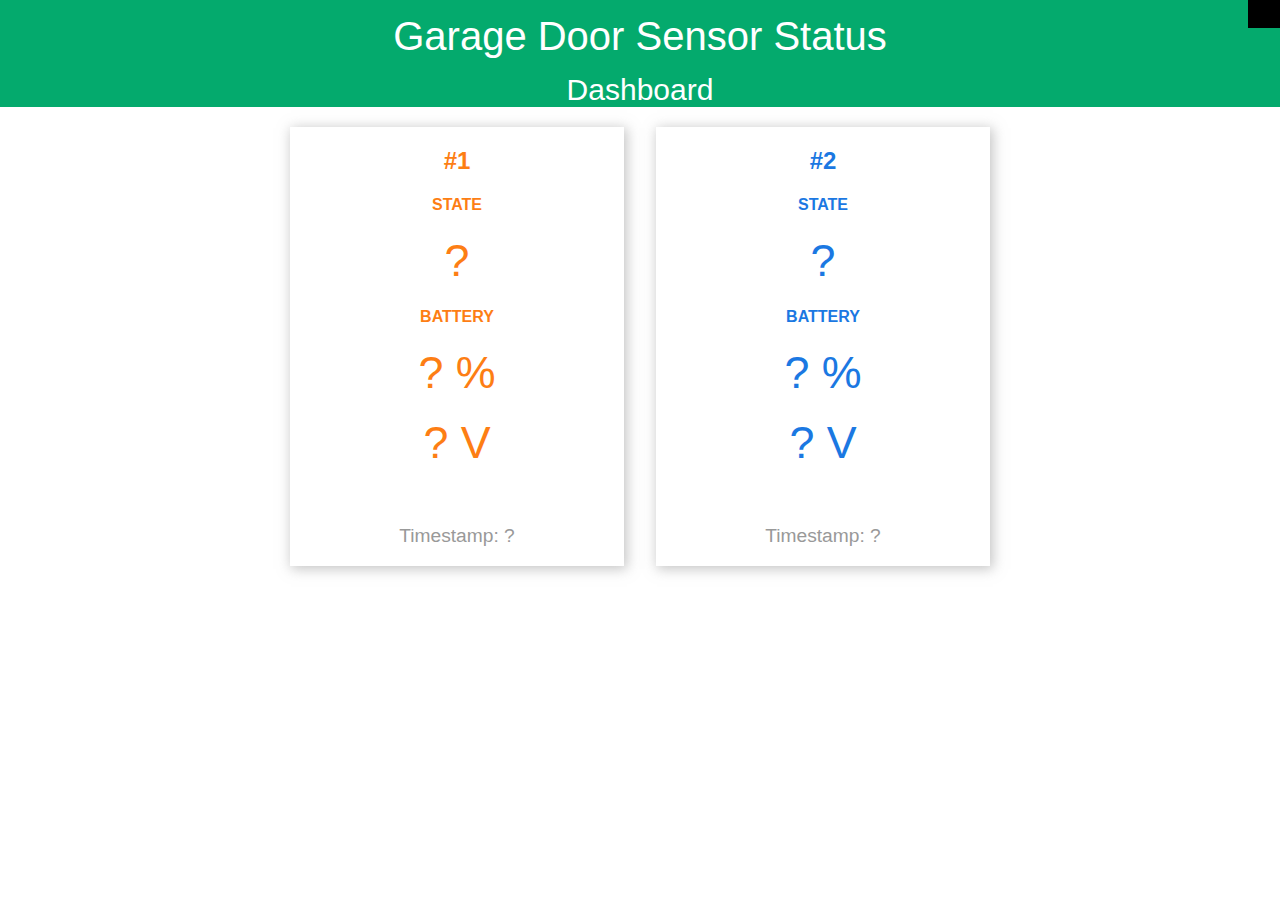
==== IndoorStation/Software/data/index.html @ 6fd22937 "First attempts for displaying sensor history data on web page" ====
<!DOCTYPE HTML>
<html>
	<head>
		<title>Garage Door Sensor Status</title>
		<meta name="viewport" content="width=device-width, initial-scale=1">
		<link rel="stylesheet" href="https://use.fontawesome.com/releases/v5.7.2/css/all.css" integrity="sha384-fnmOCqbTlWIlj8LyTjo7mOUStjsKC4pOpQbqyi7RrhN7udi9RwhKkMHpvLbHG9Sr" crossorigin="anonymous">
		<link rel="icon" href="data:,">
		<link rel="stylesheet" type="text/css" href="style.css">
	</head>
	<body>
		<div class="topnav">	
			<!-- https://www.w3schools.com/howto/howto_js_mobile_navbar.asp -->
			<a href="/index.html" id="Heading">Garage Door Sensor Status</a>
			<div id="SubHeading">Dashboard</div>
			<!-- Navigation links (hidden by default) -->
			<div id="menuElements">
				<a href="/sensor_info.html">Sensor Info</a>
				<a href="/sensor_history.html">Sensor History</a>
			</div>
			<!-- "Hamburger menu" / "Bar icon" to toggle the navigation links -->
			<a href="javascript:void(0);" class="icon" onclick="menuClicked()">
				<i class="fa fa-bars"></i>
			</a>	
		</div>
		<div class="content">
			<div class="cards">
				<div class="card sensorinfo1">
					<h2>#1</h2>
					<h4><i class="fas fa-door-open"></i> STATE</h4>
					<p><span class="reading" id="state0">?</span></p>
					<h4><i class="fas fa-battery-half"></i> BATTERY</h4>
					<p><span class="reading"><span id="percentage0">?</span> %</span></p>
					<p><span class="reading"><span id="voltage0">?</span> V</span></p>
					<br>
					<p class="timestamp">Timestamp: <span id="time0">?</span></p>
				</div>
				
				<div class="card sensorinfo2">
					<h2>#2</h2>
					<h4><i class="fas fa-door-open"></i> STATE</h4>
					<p><span class="reading" id="state1">?</span></p>
					<h4><i class="fas fa-battery-half"></i> BATTERY</h4>
					<p><span class="reading"><span id="percentage1">?</span> %</span></p>
					<p><span class="reading"><span id="voltage1">?</span> V</span></p>
					<br>
					<p class="timestamp">Timestamp: <span id="time1">?</span></p>
				</div>
			</div>
		</div>
	</body>
	<script src="index.js"></script>
	<script src="common.js"></script>
</html>
---- IndoorStation/Software/data/style.css ----
html 
{
	font-family: Arial; 
	display: inline-block; 
	text-align: center;
}
p 
{  
	font-size: 1.2rem;
}
body 
{  
	margin: 0;
}

/* ----------------------------------------------------------------------------------------- */
/* Style the navigation menu */

.topnav 
{ 
	overflow: hidden; 
	background-color: #333333;
	color: white; 
	font-size: 1.7rem;
	position: relative;
}

/* Hide the links inside the navigation menu (except for logo/home) */
.topnav #menuElements 
{
	display: none;
}

/* Style navigation menu links */
.topnav a 
{
	color: white;
	padding: 14px 16px;
	text-decoration: none;
	font-size: 20px;
	display: block;
}

/* Style the hamburger menu */
.topnav a.icon 
{
	background: #000000;
	display: block;
	position: absolute;
	right: 0;
	top: 0;
}

/* Add a grey background color on mouse-over */
.topnav a:hover 
{
	background-color: #DDDDDD;
	color: #000000;
}

.topnav #Heading
{
	font-size: 40px;
	background-color: #04AA6D;
	color: white;
}

.topnav #SubHeading
{
	font-size: 30px;
	background-color: #04AA6D;
	color: white;
}

/* ----------------------------------------------------------------------------------------- */

.content 
{ 
	padding: 20px; 
}
.timestamp 
{ 
	color: #999999; 
}
.card 
{ 
	background-color: white; 
	box-shadow: 2px 2px 12px 1px #8C8C8C80; /*rgba*/ 
}
.cards 
{ 
	max-width: 700px; 
	margin: 0 auto; 
	display: grid; 
	grid-gap: 2rem; 
	grid-template-columns: repeat(auto-fit, minmax(300px, 1fr)); 
}
.reading 
{ 
	font-size: 2.8rem; 
}
.card.sensorinfo1
{ 
	color: #FD7E14; 
}
.card.sensorinfo2
{ 
	color: #1B78E2; 
}
	
/* -----------------------------------------------------------------------------------------
Button */

.button 
{ 
	background-color: #000000; 
	border: none; 
	color: white; 
	padding: 10px 20px; 
	text-decoration: none; 
	font-size: 20px; 
	margin: 10px; 
	cursor: pointer;
}

/* Add a grey background color on mouse-over */
.button:hover 
{
	background-color: #DDDDDD;
	color: #000000;
}

/* -----------------------------------------------------------------------------------------
Indeterminate Progress Ring
https://semicolonspace.com/circle-progressbar-css/ */

.progress-ring-indeterminate-outer-circle 
{
    width: 4rem;
    height: 4rem;
    background-color: #FFFFFF;
    margin: 0 auto;  /* center */
    border-radius: 50%;
}

.progress-ring-indeterminate-inner-circle 
{
    border-radius: inherit;
    background-image: conic-gradient(#FFFFFFFF, #04AA6D4B, #04AA6DFF); /*rgba*/
    position: absolute;
    z-index: -1;
	width: 6rem;
	height: 6rem;
    animation: progress-ring-indeterminate-circle-anim 2.0s linear infinite;
}

@keyframes progress-ring-indeterminate-circle-anim 
{
    0% 
	{
		transform: translate(-1rem, -1rem) rotate(0deg);
    }
    100% 
	{
		transform: translate(-1rem, -1rem) rotate(360deg);
    }
}

/* Slider */
/*
.switch 
{
	position: relative; 
	display: inline-block; 
	width: 60px; 
	height: 34px
} 
.switch input 
{
	display: none
}
.slider 
{
	position: absolute; 
	top: 0; 
	left: 0; 
	right: 0; 
	bottom: 0; 
	background-color: #ccc; 
	border-radius: 17px
}
.slider:before 
{
	position: absolute; 
	content: ""; 
	height: 26px; 
	width: 26px; 
	left: 4px; 
	bottom: 4px; 
	background-color: #fff; 
	-webkit-transition: .4s; 
	transition: .4s; 
	border-radius: 34px
}
input:checked+.slider 
{
	background-color: #2196F3
	}
input:checked+.slider:before 
{
	-webkit-transform: translateX(26px); 
	-ms-transform: translateX(26px); 
	transform: translateX(26px)
}
*/
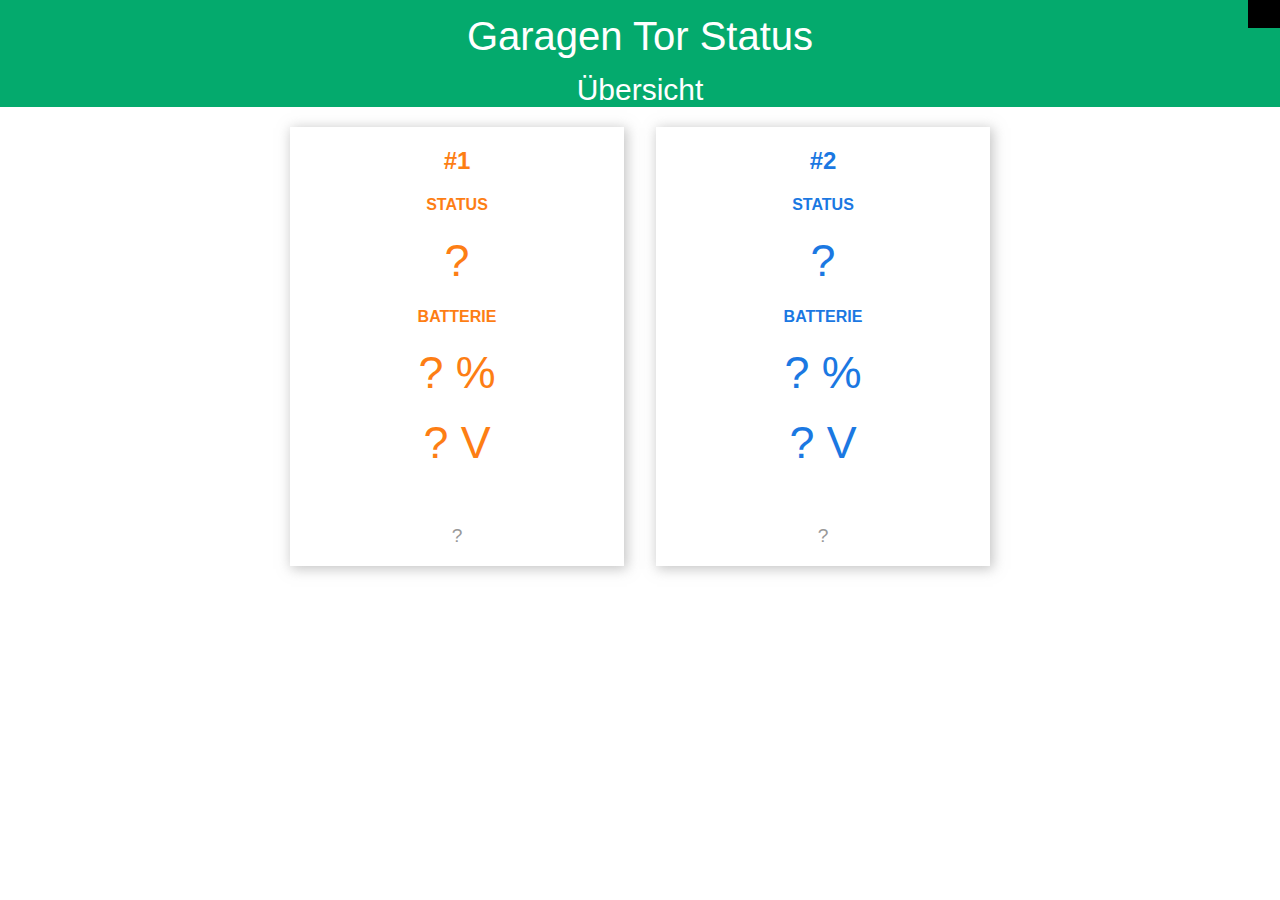
==== commit 07b96623: "Localized web pages to German" ====
--- a/IndoorStation/Software/data/index.html
+++ b/IndoorStation/Software/data/index.html
@@ -1,7 +1,8 @@
 <!DOCTYPE HTML>
 <html>
 	<head>
-		<title>Garage Door Sensor Status</title>
+		<title>Garagen Tor Status</title>
+		<meta content="text/html; charset=UTF-8" http-equiv="content-type">
 		<meta name="viewport" content="width=device-width, initial-scale=1">
 		<link rel="stylesheet" href="https://use.fontawesome.com/releases/v5.7.2/css/all.css" integrity="sha384-fnmOCqbTlWIlj8LyTjo7mOUStjsKC4pOpQbqyi7RrhN7udi9RwhKkMHpvLbHG9Sr" crossorigin="anonymous">
 		<link rel="icon" href="data:,">
@@ -10,12 +11,12 @@
 	<body>
 		<div class="topnav">	
 			<!-- https://www.w3schools.com/howto/howto_js_mobile_navbar.asp -->
-			<a href="/index.html" id="Heading">Garage Door Sensor Status</a>
-			<div id="SubHeading">Dashboard</div>
+			<a href="/index.html" id="Heading">Garagen Tor Status</a>
+			<div id="SubHeading">Übersicht</div>
 			<!-- Navigation links (hidden by default) -->
 			<div id="menuElements">
 				<a href="/sensor_info.html">Sensor Info</a>
-				<a href="/sensor_history.html">Sensor History</a>
+				<a href="/sensor_history.html">Sensor Daten</a>
 			</div>
 			<!-- "Hamburger menu" / "Bar icon" to toggle the navigation links -->
 			<a href="javascript:void(0);" class="icon" onclick="menuClicked()">
@@ -26,24 +27,24 @@
 			<div class="cards">
 				<div class="card sensorinfo1">
 					<h2>#1</h2>
-					<h4><i class="fas fa-door-open"></i> STATE</h4>
+					<h4><i class="fas fa-door-open"></i> STATUS</h4>
 					<p><span class="reading" id="state0">?</span></p>
-					<h4><i class="fas fa-battery-half"></i> BATTERY</h4>
+					<h4><i class="fas fa-battery-half"></i> BATTERIE</h4>
 					<p><span class="reading"><span id="percentage0">?</span> %</span></p>
 					<p><span class="reading"><span id="voltage0">?</span> V</span></p>
 					<br>
-					<p class="timestamp">Timestamp: <span id="time0">?</span></p>
+					<p class="timestamp"><span id="time0">?</span></p>
 				</div>
 				
 				<div class="card sensorinfo2">
 					<h2>#2</h2>
-					<h4><i class="fas fa-door-open"></i> STATE</h4>
+					<h4><i class="fas fa-door-open"></i> STATUS</h4>
 					<p><span class="reading" id="state1">?</span></p>
-					<h4><i class="fas fa-battery-half"></i> BATTERY</h4>
+					<h4><i class="fas fa-battery-half"></i> BATTERIE</h4>
 					<p><span class="reading"><span id="percentage1">?</span> %</span></p>
 					<p><span class="reading"><span id="voltage1">?</span> V</span></p>
 					<br>
-					<p class="timestamp">Timestamp: <span id="time1">?</span></p>
+					<p class="timestamp"><span id="time1">?</span></p>
 				</div>
 			</div>
 		</div>
--- a/IndoorStation/Software/data/style.css
+++ b/IndoorStation/Software/data/style.css
@@ -105,111 +105,36 @@
 }
 .card.sensorinfo2
 { 
-	color: #1B78E2; 
+	color: #1B78E2;
 }
 	
 /* -----------------------------------------------------------------------------------------
-Button */
-
-.button 
-{ 
-	background-color: #000000; 
+Form */
+.input_sensor1
+{
+	font-size: 1.2rem;
+	color: #FD7E14; 
+}
+.input_sensor2
+{
+	font-size: 1.2rem;
+	color: #1B78E2; 
+}
+.submitinput_sensor
+{
+	background-color: #04AA6D;
 	border: none; 
 	color: white; 
-	padding: 10px 20px; 
+	padding: 5px 20px; 
 	text-decoration: none; 
 	font-size: 20px; 
 	margin: 10px; 
 	cursor: pointer;
 }
-
+	
 /* Add a grey background color on mouse-over */
-.button:hover 
+.submitinput_sensor:hover 
 {
 	background-color: #DDDDDD;
 	color: #000000;
-}
-
-/* -----------------------------------------------------------------------------------------
-Indeterminate Progress Ring
-https://semicolonspace.com/circle-progressbar-css/ */
-
-.progress-ring-indeterminate-outer-circle 
-{
-    width: 4rem;
-    height: 4rem;
-    background-color: #FFFFFF;
-    margin: 0 auto;  /* center */
-    border-radius: 50%;
-}
-
-.progress-ring-indeterminate-inner-circle 
-{
-    border-radius: inherit;
-    background-image: conic-gradient(#FFFFFFFF, #04AA6D4B, #04AA6DFF); /*rgba*/
-    position: absolute;
-    z-index: -1;
-	width: 6rem;
-	height: 6rem;
-    animation: progress-ring-indeterminate-circle-anim 2.0s linear infinite;
-}
-
-@keyframes progress-ring-indeterminate-circle-anim 
-{
-    0% 
-	{
-		transform: translate(-1rem, -1rem) rotate(0deg);
-    }
-    100% 
-	{
-		transform: translate(-1rem, -1rem) rotate(360deg);
-    }
-}
-
-/* Slider */
-/*
-.switch 
-{
-	position: relative; 
-	display: inline-block; 
-	width: 60px; 
-	height: 34px
-} 
-.switch input 
-{
-	display: none
-}
-.slider 
-{
-	position: absolute; 
-	top: 0; 
-	left: 0; 
-	right: 0; 
-	bottom: 0; 
-	background-color: #ccc; 
-	border-radius: 17px
-}
-.slider:before 
-{
-	position: absolute; 
-	content: ""; 
-	height: 26px; 
-	width: 26px; 
-	left: 4px; 
-	bottom: 4px; 
-	background-color: #fff; 
-	-webkit-transition: .4s; 
-	transition: .4s; 
-	border-radius: 34px
-}
-input:checked+.slider 
-{
-	background-color: #2196F3
-	}
-input:checked+.slider:before 
-{
-	-webkit-transform: translateX(26px); 
-	-ms-transform: translateX(26px); 
-	transform: translateX(26px)
-}
-*/+}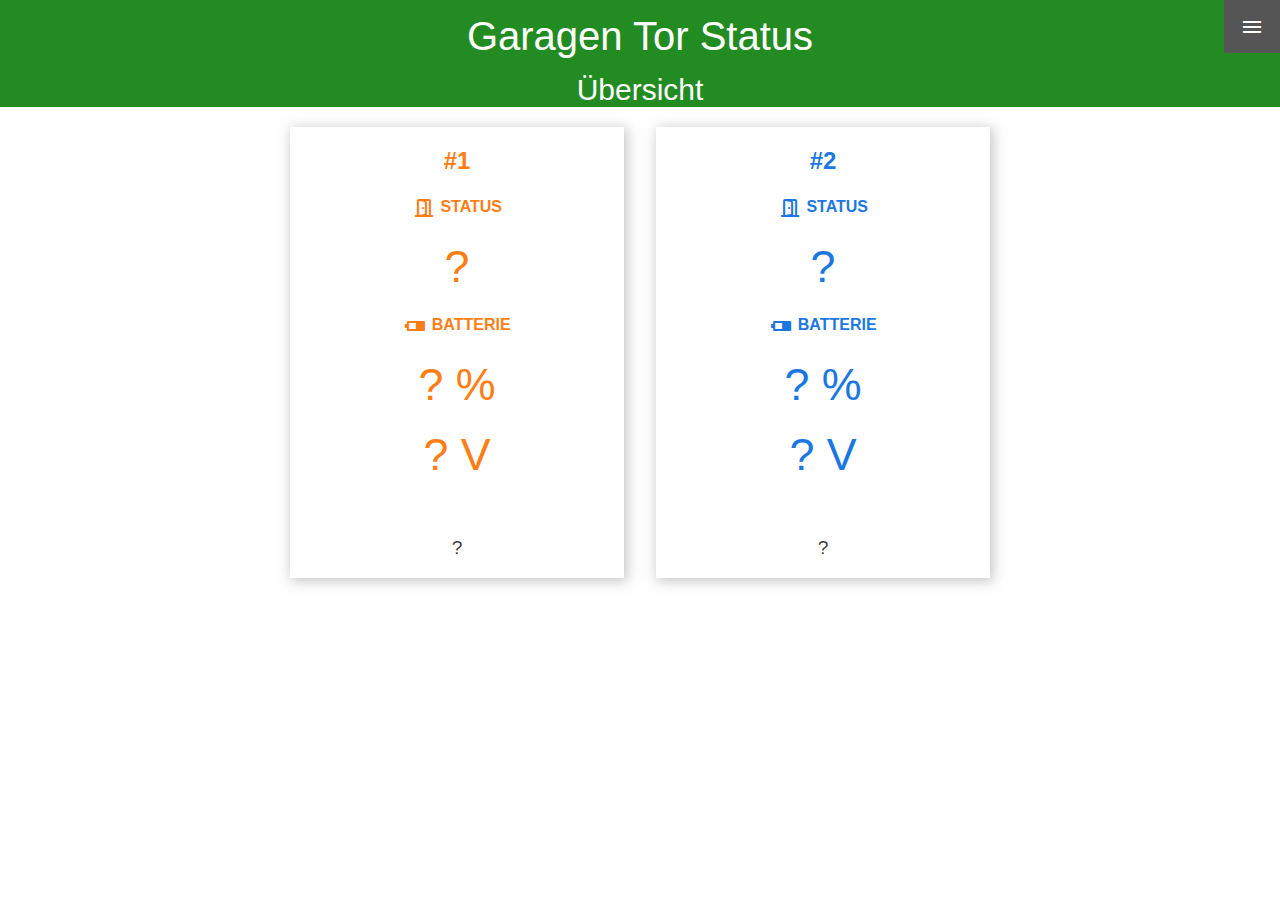
==== commit 84bbf7f2: "Added feature for sensor data download and upload" ====
--- a/IndoorStation/Software/data/index.html
+++ b/IndoorStation/Software/data/index.html
@@ -4,8 +4,8 @@
 		<title>Garagen Tor Status</title>
 		<meta content="text/html; charset=UTF-8" http-equiv="content-type">
 		<meta name="viewport" content="width=device-width, initial-scale=1">
-		<link rel="stylesheet" href="https://use.fontawesome.com/releases/v5.7.2/css/all.css" integrity="sha384-fnmOCqbTlWIlj8LyTjo7mOUStjsKC4pOpQbqyi7RrhN7udi9RwhKkMHpvLbHG9Sr" crossorigin="anonymous">
-		<link rel="icon" href="data:,">
+		<!-- https://fonts.google.com/icons -->
+		<link rel="stylesheet" href="https://fonts.googleapis.com/css2?family=Material+Symbols+Outlined:opsz,wght,FILL,GRAD@24,400,0,0" />		
 		<link rel="stylesheet" type="text/css" href="style.css">
 	</head>
 	<body>
@@ -15,21 +15,21 @@
 			<div id="SubHeading">Übersicht</div>
 			<!-- Navigation links (hidden by default) -->
 			<div id="menuElements">
-				<a href="/sensor_info.html">Sensor Info</a>
-				<a href="/sensor_history.html">Sensor Daten</a>
+				<a href="/sensor_management.html">Sensor Verwaltung</a>
+				<a href="/sensor_history.html">Sensor Diagramme</a>
 			</div>
 			<!-- "Hamburger menu" / "Bar icon" to toggle the navigation links -->
 			<a href="javascript:void(0);" class="icon" onclick="menuClicked()">
-				<i class="fa fa-bars"></i>
+				<i class="material-symbols-outlined" style="vertical-align: middle">menu</i>
 			</a>	
 		</div>
 		<div class="content">
 			<div class="cards">
 				<div class="card sensorinfo1">
 					<h2>#1</h2>
-					<h4><i class="fas fa-door-open"></i> STATUS</h4>
+					<h4><i class="material-symbols-outlined" style="vertical-align: middle">door_open</i> STATUS</h4>
 					<p><span class="reading" id="state0">?</span></p>
-					<h4><i class="fas fa-battery-half"></i> BATTERIE</h4>
+					<h4><i class="material-symbols-outlined" style="vertical-align: middle">battery_horiz_050</i> BATTERIE</h4>
 					<p><span class="reading"><span id="percentage0">?</span> %</span></p>
 					<p><span class="reading"><span id="voltage0">?</span> V</span></p>
 					<br>
@@ -38,9 +38,9 @@
 				
 				<div class="card sensorinfo2">
 					<h2>#2</h2>
-					<h4><i class="fas fa-door-open"></i> STATUS</h4>
+					<h4><i class="material-symbols-outlined" style="vertical-align: middle">door_open</i> STATUS</h4>
 					<p><span class="reading" id="state1">?</span></p>
-					<h4><i class="fas fa-battery-half"></i> BATTERIE</h4>
+					<h4><i class="material-symbols-outlined" style="vertical-align: middle">battery_horiz_050</i> BATTERIE</h4>
 					<p><span class="reading"><span id="percentage1">?</span> %</span></p>
 					<p><span class="reading"><span id="voltage1">?</span> V</span></p>
 					<br>
--- a/IndoorStation/Software/data/style.css
+++ b/IndoorStation/Software/data/style.css
@@ -11,6 +11,7 @@
 body 
 {  
 	margin: 0;
+	background-color: var(--background-color);
 }
 
 /* ----------------------------------------------------------------------------------------- */
@@ -19,8 +20,7 @@
 .topnav 
 { 
 	overflow: hidden; 
-	background-color: #333333;
-	color: white; 
+	background-color: var(--hamburger-menu-color);
 	font-size: 1.7rem;
 	position: relative;
 }
@@ -34,7 +34,7 @@
 /* Style navigation menu links */
 .topnav a 
 {
-	color: white;
+	color: var(--menu-text-color);
 	padding: 14px 16px;
 	text-decoration: none;
 	font-size: 20px;
@@ -44,48 +44,50 @@
 /* Style the hamburger menu */
 .topnav a.icon 
 {
-	background: #000000;
+	background: var(--hamburger-menu-color);
 	display: block;
 	position: absolute;
 	right: 0;
 	top: 0;
+	color: var(--menu-text-color);
 }
 
 /* Add a grey background color on mouse-over */
 .topnav a:hover 
 {
-	background-color: #DDDDDD;
-	color: #000000;
+	background-color: var(--mouse-over-background);
+	color: var(--mouse-over-text-color);
 }
 
 .topnav #Heading
 {
 	font-size: 40px;
-	background-color: #04AA6D;
-	color: white;
+	background-color: var(--accent1-color);
+	color: var(--accent-text-color);
 }
 
 .topnav #SubHeading
 {
 	font-size: 30px;
-	background-color: #04AA6D;
-	color: white;
+	background-color: var(--accent1-color);
+	color: var(--accent-text-color);
 }
 
 /* ----------------------------------------------------------------------------------------- */
 
 .content 
 { 
-	padding: 20px; 
+	padding: 20px;
+	color: var(--text-color);
 }
 .timestamp 
 { 
-	color: #999999; 
+	color: var(--text-color); 
 }
 .card 
 { 
-	background-color: white; 
-	box-shadow: 2px 2px 12px 1px #8C8C8C80; /*rgba*/ 
+	background-color: var(--background-color); 
+	box-shadow: 2px 2px 12px 1px var(--box-shadow-color); /*rgba*/ 
 }
 .cards 
 { 
@@ -101,11 +103,11 @@
 }
 .card.sensorinfo1
 { 
-	color: #FD7E14; 
+	color: var(--sensor1-color);
 }
 .card.sensorinfo2
 { 
-	color: #1B78E2;
+	color: var(--sensor2-color);
 }
 	
 /* -----------------------------------------------------------------------------------------
@@ -113,18 +115,18 @@
 .input_sensor1
 {
 	font-size: 1.2rem;
-	color: #FD7E14; 
+	color: var(--sensor1-color);
 }
 .input_sensor2
 {
 	font-size: 1.2rem;
-	color: #1B78E2; 
+	color: var(--sensor2-color); 
 }
-.submitinput_sensor
+.submit_button
 {
-	background-color: #04AA6D;
+	background-color: var(--accent1-color);
 	border: none; 
-	color: white; 
+	color: var(--accent-text-color); 
 	padding: 5px 20px; 
 	text-decoration: none; 
 	font-size: 20px; 
@@ -133,8 +135,56 @@
 }
 	
 /* Add a grey background color on mouse-over */
-.submitinput_sensor:hover 
+.submit_button:hover 
 {
-	background-color: #DDDDDD;
-	color: #000000;
+	background-color: var(--mouse-over-background);
+	color: var(--mouse-over-text-color);
+}
+
+.submit_button:disabled 
+{
+	background-color: var(--disabled-background);
+	color: var(--disabled-text-color);
+}
+
+/* ----------------------------------------------------------------------------------------- */
+
+:root 
+{
+	--background-color: #FFFFFF;
+	--text-color: #121416d8;
+	--box-shadow-color: #8C8C8C80; /*rgba*/ 
+	--accent1-color: #228b22;
+	--accent-text-color: #FFFFFF;
+	--sensor1-color: #FD7E14;
+	--sensor2-color: #1B78E2;
+	--hamburger-menu-color: #555555;
+	--menu-text-color: #FFFFFF;
+	--mouse-over-background: #DDDDDD;
+	--mouse-over-text-color: #000000;
+	--chart-grid-line-color: #CCCCCC; 
+	--disabled-background: #EEEEEE;
+	--disabled-text-color: #FFFFFF;
+}
+
+/* Styles for users who prefer dark mode at the OS level */
+@media (prefers-color-scheme: dark)
+{
+	:root
+	{
+		--background-color: #212a2e;
+		--text-color: #F7F8F8;
+		--box-shadow-color: #8C8C8C80; /*rgba*/
+		--accent1-color: #228b22;
+		--accent-text-color: #FFFFFF;
+		--sensor1-color: #FD7E14;
+		--sensor2-color: #1B78E2;
+		--hamburger-menu-color: #555555;
+		--menu-text-color: #FFFFFF;
+		--mouse-over-background: #DDDDDD;
+		--mouse-over-text-color: #000000;
+		--chart-grid-line-color: #666666;
+		--disabled-background: #222222;
+		--disabled-text-color: #FFFFFF;
+	}
 }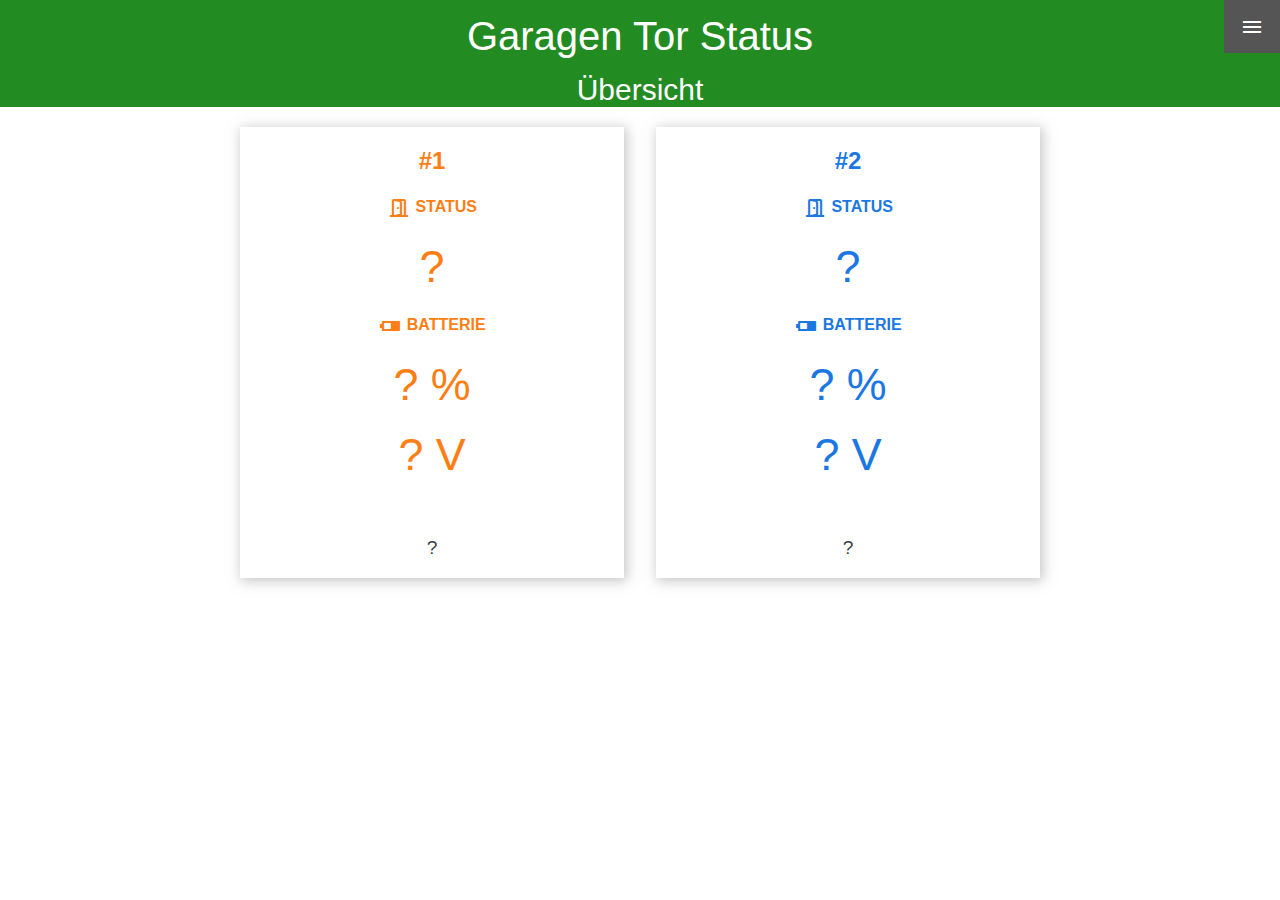
==== commit 52d9c17b: "Added version placeholders for sensor and indoor station, cleaned indoor station code (removed most " ====
--- a/IndoorStation/Software/data/index.html
+++ b/IndoorStation/Software/data/index.html
@@ -15,7 +15,7 @@
 			<div id="SubHeading">Übersicht</div>
 			<!-- Navigation links (hidden by default) -->
 			<div id="menuElements">
-				<a href="/sensor_management.html">Sensor Verwaltung</a>
+				<a href="/system_management.html">System Verwaltung</a>
 				<a href="/sensor_history.html">Sensor Diagramme</a>
 			</div>
 			<!-- "Hamburger menu" / "Bar icon" to toggle the navigation links -->
@@ -25,7 +25,7 @@
 		</div>
 		<div class="content">
 			<div class="cards">
-				<div class="card sensorinfo1">
+				<div class="card sensor1">
 					<h2>#1</h2>
 					<h4><i class="material-symbols-outlined" style="vertical-align: middle">door_open</i> STATUS</h4>
 					<p><span class="reading" id="state0">?</span></p>
@@ -36,7 +36,7 @@
 					<p class="timestamp"><span id="time0">?</span></p>
 				</div>
 				
-				<div class="card sensorinfo2">
+				<div class="card sensor2">
 					<h2>#2</h2>
 					<h4><i class="material-symbols-outlined" style="vertical-align: middle">door_open</i> STATUS</h4>
 					<p><span class="reading" id="state1">?</span></p>
--- a/IndoorStation/Software/data/style.css
+++ b/IndoorStation/Software/data/style.css
@@ -91,7 +91,7 @@
 }
 .cards 
 { 
-	max-width: 700px; 
+	max-width: 800px; 
 	margin: 0 auto; 
 	display: grid; 
 	grid-gap: 2rem; 
@@ -101,13 +101,17 @@
 { 
 	font-size: 2.8rem; 
 }
-.card.sensorinfo1
+.card.sensor1
 { 
 	color: var(--sensor1-color);
 }
-.card.sensorinfo2
+.card.sensor2
 { 
 	color: var(--sensor2-color);
+}
+.card.general
+{ 
+	color: var(--text-color);
 }
 	
 /* -----------------------------------------------------------------------------------------
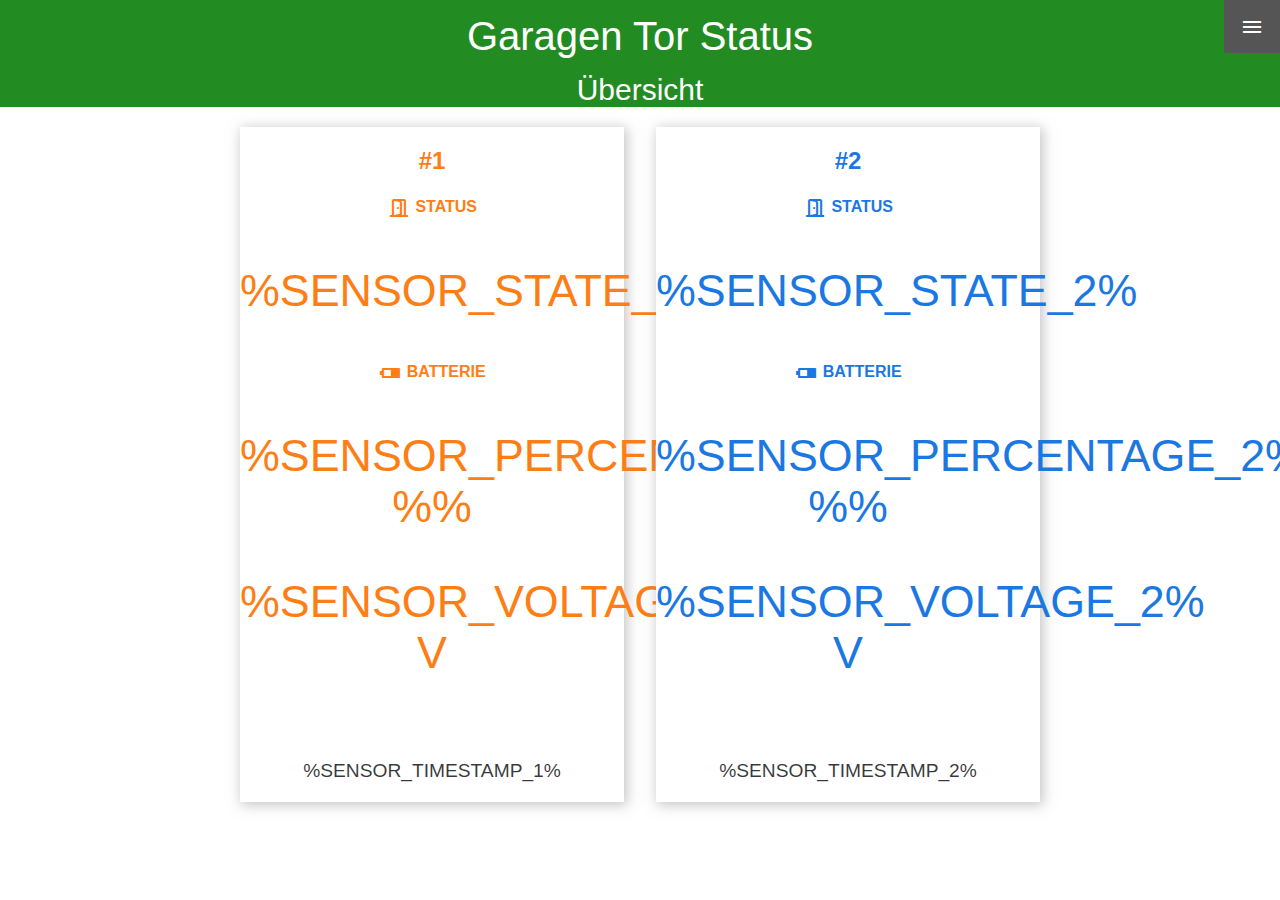
==== commit d7f57d14: "Removed server sent events and insert index.html values via processor" ====
--- a/IndoorStation/Software/data/index.html
+++ b/IndoorStation/Software/data/index.html
@@ -28,23 +28,23 @@
 				<div class="card sensor1">
 					<h2>#1</h2>
 					<h4><i class="material-symbols-outlined" style="vertical-align: middle">door_open</i> STATUS</h4>
-					<p><span class="reading" id="state0">?</span></p>
+					<p class="reading">%SENSOR_STATE_1%</p>
 					<h4><i class="material-symbols-outlined" style="vertical-align: middle">battery_horiz_050</i> BATTERIE</h4>
-					<p><span class="reading"><span id="percentage0">?</span> %</span></p>
-					<p><span class="reading"><span id="voltage0">?</span> V</span></p>
+					<p class="reading"><span>%SENSOR_PERCENTAGE_1%</span> %%</p>
+					<p class="reading"><span>%SENSOR_VOLTAGE_1%</span> V</p>
 					<br>
-					<p class="timestamp"><span id="time0">?</span></p>
+					<p class="timestamp">%SENSOR_TIMESTAMP_1%</p>
 				</div>
 				
 				<div class="card sensor2">
 					<h2>#2</h2>
 					<h4><i class="material-symbols-outlined" style="vertical-align: middle">door_open</i> STATUS</h4>
-					<p><span class="reading" id="state1">?</span></p>
+					<p class="reading">%SENSOR_STATE_2%</p>
 					<h4><i class="material-symbols-outlined" style="vertical-align: middle">battery_horiz_050</i> BATTERIE</h4>
-					<p><span class="reading"><span id="percentage1">?</span> %</span></p>
-					<p><span class="reading"><span id="voltage1">?</span> V</span></p>
+					<p class="reading"><span>%SENSOR_PERCENTAGE_2%</span> %%</p>
+					<p class="reading"><span>%SENSOR_VOLTAGE_2%</span> V</p>
 					<br>
-					<p class="timestamp"><span id="time1">?</span></p>
+					<p class="timestamp">%SENSOR_TIMESTAMP_2%</p>
 				</div>
 			</div>
 		</div>
--- a/IndoorStation/Software/data/style.css
+++ b/IndoorStation/Software/data/style.css
@@ -169,6 +169,8 @@
 	--chart-grid-line-color: #CCCCCC; 
 	--disabled-background: #EEEEEE;
 	--disabled-text-color: #FFFFFF;
+	--chart-loading-background: #999999;
+	--chart-loading-text-color: #000000;
 }
 
 /* Styles for users who prefer dark mode at the OS level */
@@ -190,5 +192,7 @@
 		--chart-grid-line-color: #666666;
 		--disabled-background: #222222;
 		--disabled-text-color: #FFFFFF;
+		--chart-loading-background: #FFFFFF;
+		--chart-loading-text-color: #212a2e;
 	}
 }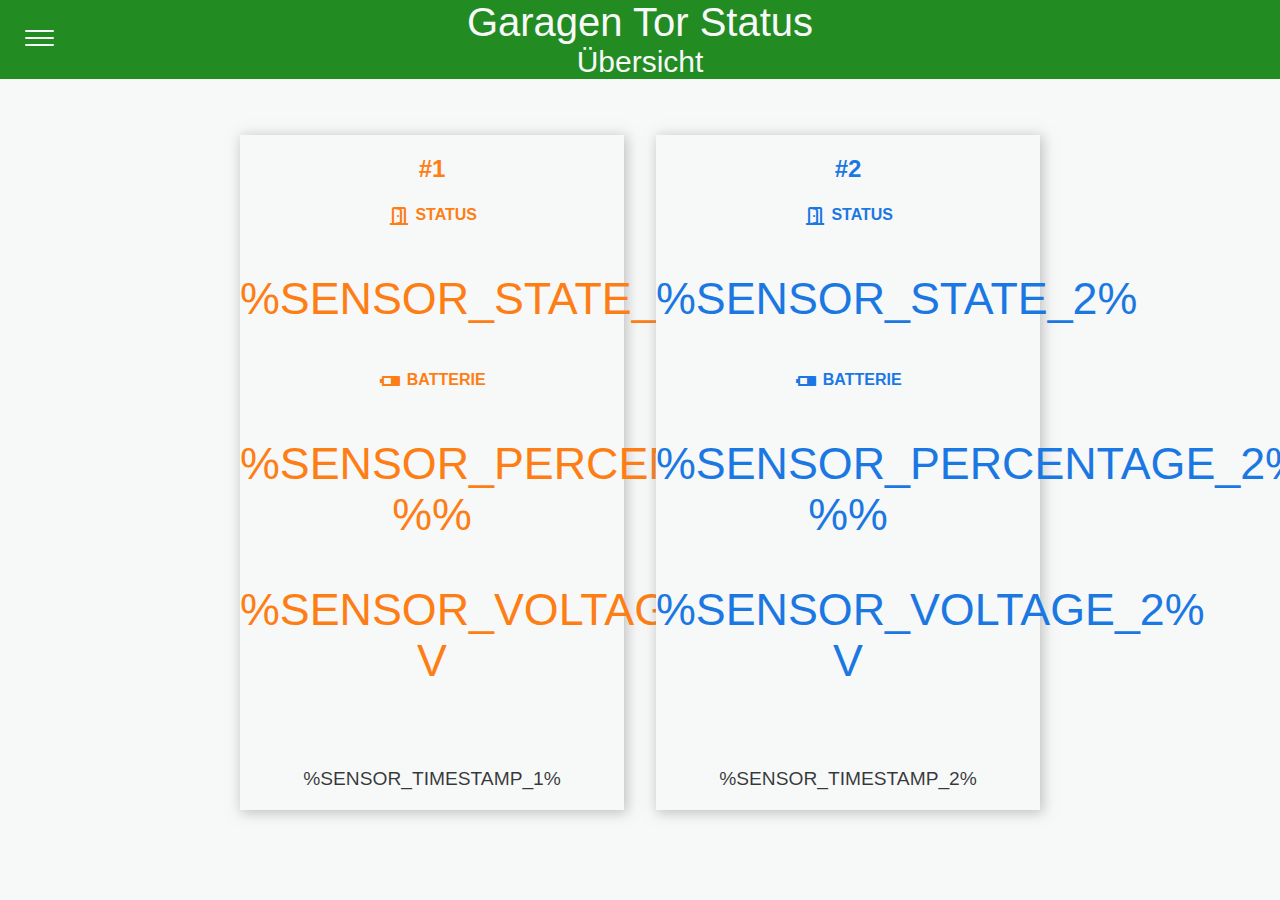
==== commit 99e7c9b8: "Improved html pages navigation menu" ====
--- a/IndoorStation/Software/data/index.html
+++ b/IndoorStation/Software/data/index.html
@@ -9,27 +9,31 @@
 		<link rel="stylesheet" type="text/css" href="style.css">
 	</head>
 	<body>
-		<div class="topnav">	
-			<!-- https://www.w3schools.com/howto/howto_js_mobile_navbar.asp -->
-			<a href="/index.html" id="Heading">Garagen Tor Status</a>
-			<div id="SubHeading">Übersicht</div>
-			<!-- Navigation links (hidden by default) -->
-			<div id="menuElements">
-				<a href="/system_management.html">System Verwaltung</a>
-				<a href="/sensor_history.html">Sensor Diagramme</a>
+		<!-- https://codepen.io/shieldsma91/pen/zLpbLX -->
+		<nav role="navigation">
+            <div id="Heading">
+				<div>Garagen Tor Status</div>
+				<div id="SubHeading">Übersicht</div>
 			</div>
-			<!-- "Hamburger menu" / "Bar icon" to toggle the navigation links -->
-			<a href="javascript:void(0);" class="icon" onclick="menuClicked()">
-				<i class="material-symbols-outlined" style="vertical-align: middle">menu</i>
-			</a>	
-		</div>
+			<div id="menuToggle">
+				<input type="checkbox" />
+				<!-- Don't delete the following spans. They are used to display the hamburger icon -->
+				<span></span><span></span><span></span>
+				<ul id="menu">
+					<li><a href="/index.html"><i class="material-symbols-outlined">info</i> Übersicht</a></li>
+					<li><a href="/system_management.html"><i class="material-symbols-outlined">settings</i> System Verwaltung</a></li>
+					<li><a href="/sensor_history.html"><i class="material-symbols-outlined">monitoring</i> Sensor Diagramme</a></li>
+				</ul>
+			</div>
+        </nav>
+		
 		<div class="content">
 			<div class="cards">
 				<div class="card sensor1">
 					<h2>#1</h2>
-					<h4><i class="material-symbols-outlined" style="vertical-align: middle">door_open</i> STATUS</h4>
+					<h4><i class="material-symbols-outlined">door_open</i> STATUS</h4>
 					<p class="reading">%SENSOR_STATE_1%</p>
-					<h4><i class="material-symbols-outlined" style="vertical-align: middle">battery_horiz_050</i> BATTERIE</h4>
+					<h4><i class="material-symbols-outlined">battery_horiz_050</i> BATTERIE</h4>
 					<p class="reading"><span>%SENSOR_PERCENTAGE_1%</span> %%</p>
 					<p class="reading"><span>%SENSOR_VOLTAGE_1%</span> V</p>
 					<br>
@@ -38,9 +42,9 @@
 				
 				<div class="card sensor2">
 					<h2>#2</h2>
-					<h4><i class="material-symbols-outlined" style="vertical-align: middle">door_open</i> STATUS</h4>
+					<h4><i class="material-symbols-outlined">door_open</i> STATUS</h4>
 					<p class="reading">%SENSOR_STATE_2%</p>
-					<h4><i class="material-symbols-outlined" style="vertical-align: middle">battery_horiz_050</i> BATTERIE</h4>
+					<h4><i class="material-symbols-outlined">battery_horiz_050</i> BATTERIE</h4>
 					<p class="reading"><span>%SENSOR_PERCENTAGE_2%</span> %%</p>
 					<p class="reading"><span>%SENSOR_VOLTAGE_2%</span> V</p>
 					<br>
@@ -50,5 +54,4 @@
 		</div>
 	</body>
 	<script src="index.js"></script>
-	<script src="common.js"></script>
 </html>--- a/IndoorStation/Software/data/style.css
+++ b/IndoorStation/Software/data/style.css
@@ -7,6 +7,10 @@
 p 
 {  
 	font-size: 1.2rem;
+}
+i
+{
+	vertical-align: middle;
 }
 body 
 {  
@@ -15,58 +19,135 @@
 }
 
 /* ----------------------------------------------------------------------------------------- */
-/* Style the navigation menu */
-
-.topnav 
-{ 
-	overflow: hidden; 
-	background-color: var(--hamburger-menu-color);
-	font-size: 1.7rem;
+/* Style the navigation menu 																 */
+/* https://codepen.io/shieldsma91/pen/zLpbLX 												 */
+nav
+{
+	height: 65px;
+	margin-bottom: 50px;
+}
+
+ul
+{
+	padding: 0;
+	list-style-type: none;
+}
+
+#menuToggle
+{
+	display: flex;
+	flex-direction: column;
+	position: absolute;
+	top: 30px;
+	left: 25px;
+	z-index: 1;
+	-webkit-user-select: none;
+	user-select: none;
+	width: 400px;
+	text-align: left;
+}
+
+#menuToggle input
+{
+	display: flex;
+	width: 40px;
+	height: 32px;
+	position: absolute;
+	cursor: pointer;
+	opacity: 0;
+	z-index: 2;
+}
+
+#menuToggle span
+{
+	display: flex;
+	width: 29px;
+	height: 2px;
+	margin-bottom: 5px;
 	position: relative;
-}
-
-/* Hide the links inside the navigation menu (except for logo/home) */
-.topnav #menuElements 
-{
-	display: none;
-}
-
-/* Style navigation menu links */
-.topnav a 
-{
+	background: var(--accent-text-color);
+	border-radius: 3px;
+	z-index: 1;
+	transform-origin: 5px 0px;
+	transition: transform 0.5s cubic-bezier(0.77,0.2,0.05,1.0),
+				background 0.5s cubic-bezier(0.77,0.2,0.05,1.0),
+				opacity 0.55s ease;
+}
+
+#menuToggle span:first-child
+{
+	transform-origin: 0% 0%;
+}
+
+#menuToggle span:nth-last-child(2)
+{
+	transform-origin: 0% 100%;
+}
+
+#menuToggle input:checked ~ span
+{
+	opacity: 1;
+	transform: rotate(45deg) translate(-3px, -1px);
+	background: var(--menu-text-color);
+}
+#menuToggle input:checked ~ span:nth-last-child(3)
+{
+	opacity: 0;
+	transform: rotate(0deg) scale(0.2, 0.2);
+}
+
+#menuToggle input:checked ~ span:nth-last-child(2)
+{
+	transform: rotate(-45deg) translate(0, -1px);
+}
+
+#menuToggle input:checked ~ ul
+{
+	transform: none;
+}
+
+#menu
+{
+	position: absolute;
+	box-shadow: 0 0 12px var(--box-shadow-color);
+	margin: -50px 0 0 -50px;
+	padding: 50px 50px 30px 50px;
+	padding-top: 125px;
+	background-color: var(--menu-background-color);
+	-webkit-font-smoothing: antialiased;
+	transform-origin: 0% 0%;
+	transform: translate(-100%, 0);
+	transition: transform 0.5s cubic-bezier(0.77,0.2,0.05,1.0);
+}
+
+#menu li
+{
+	padding: 10px 0;
+	transition-delay: 2s;
+}
+
+#menu a 
+{
+	text-decoration: none;
 	color: var(--menu-text-color);
-	padding: 14px 16px;
-	text-decoration: none;
-	font-size: 20px;
-	display: block;
-}
-
-/* Style the hamburger menu */
-.topnav a.icon 
-{
-	background: var(--hamburger-menu-color);
-	display: block;
-	position: absolute;
-	right: 0;
-	top: 0;
-	color: var(--menu-text-color);
-}
-
-/* Add a grey background color on mouse-over */
-.topnav a:hover 
-{
-	background-color: var(--mouse-over-background);
-	color: var(--mouse-over-text-color);
-}
-
-.topnav #Heading
+	opacity:1;
+	font-size: 1.5em;
+	transition: 200ms;
+}
+
+#menu a:hover
+{
+	opacity:0.5;
+}
+
+#Heading
 {
 	font-size: 40px;
 	background-color: var(--accent1-color);
 	color: var(--accent-text-color);
 }
 
-.topnav #SubHeading
+#SubHeading
 {
 	font-size: 30px;
 	background-color: var(--accent1-color);
@@ -155,15 +236,15 @@
 
 :root 
 {
-	--background-color: #FFFFFF;
-	--text-color: #121416d8;
-	--box-shadow-color: #8C8C8C80; /*rgba*/ 
+	--background-color: #F7F8F8;
+	--text-color: #121416d8; 			/*rgba*/ 
+	--box-shadow-color: #8C8C8C80; 		/*rgba*/ 
 	--accent1-color: #228b22;
-	--accent-text-color: #FFFFFF;
+	--accent-text-color: #F7F8F8;
 	--sensor1-color: #FD7E14;
 	--sensor2-color: #1B78E2;
-	--hamburger-menu-color: #555555;
-	--menu-text-color: #FFFFFF;
+	--menu-background-color: #121416d8;	/*rgba*/ 
+	--menu-text-color: #F7F8F8;	
 	--mouse-over-background: #DDDDDD;
 	--mouse-over-text-color: #000000;
 	--chart-grid-line-color: #CCCCCC; 
@@ -180,13 +261,13 @@
 	{
 		--background-color: #212a2e;
 		--text-color: #F7F8F8;
-		--box-shadow-color: #8C8C8C80; /*rgba*/
+		--box-shadow-color: #8C8C8C80; 		/*rgba*/
 		--accent1-color: #228b22;
-		--accent-text-color: #FFFFFF;
+		--accent-text-color: #F7F8F8;
 		--sensor1-color: #FD7E14;
-		--sensor2-color: #1B78E2;
-		--hamburger-menu-color: #555555;
-		--menu-text-color: #FFFFFF;
+		--sensor2-color: #1B78E2;		
+		--menu-background-color: #F7F8F8d8;	/*rgba*/ 
+		--menu-text-color: #212a2e;		
 		--mouse-over-background: #DDDDDD;
 		--mouse-over-text-color: #000000;
 		--chart-grid-line-color: #666666;
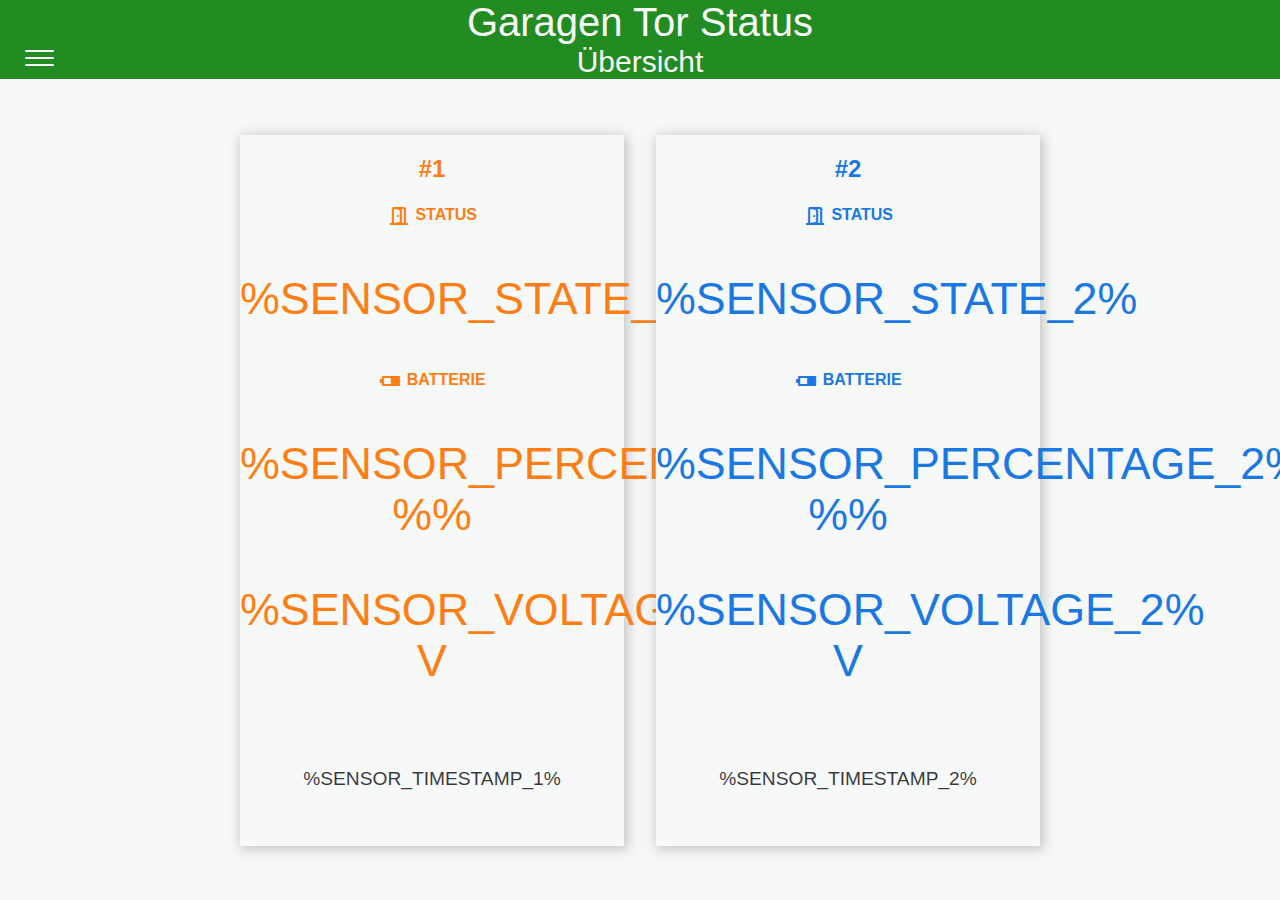
==== commit 7eaf82e5: "Show warning on index.html if no MAC was configured for the sensor" ====
--- a/IndoorStation/Software/data/index.html
+++ b/IndoorStation/Software/data/index.html
@@ -8,7 +8,7 @@
 		<link rel="stylesheet" href="https://fonts.googleapis.com/css2?family=Material+Symbols+Outlined:opsz,wght,FILL,GRAD@24,400,0,0" />		
 		<link rel="stylesheet" type="text/css" href="style.css">
 	</head>
-	<body>
+	<body onload="bodyLoaded()">
 		<!-- https://codepen.io/shieldsma91/pen/zLpbLX -->
 		<nav role="navigation">
             <div id="Heading">
@@ -38,6 +38,13 @@
 					<p class="reading"><span>%SENSOR_VOLTAGE_1%</span> V</p>
 					<br>
 					<p class="timestamp">%SENSOR_TIMESTAMP_1%</p>
+					<br>
+					<div class="error" id="error_sensor_1">
+						<p id="mac_sensor_1" hidden>%MAC_SENSOR_1%</p>
+						<p><i class="material-symbols-outlined">warning</i> MAC Adresse noch nicht gesetzt!</p>
+						<p><a href="/system_management.html"><i class="material-symbols-outlined">settings</i> Jetzt konfigurieren</a></p>
+					</div>
+					<br>
 				</div>
 				
 				<div class="card sensor2">
@@ -49,6 +56,13 @@
 					<p class="reading"><span>%SENSOR_VOLTAGE_2%</span> V</p>
 					<br>
 					<p class="timestamp">%SENSOR_TIMESTAMP_2%</p>
+					<br>
+					<div class="error" id="error_sensor_2">
+						<p id="mac_sensor_2" hidden>%MAC_SENSOR_2%</p>
+						<p><i class="material-symbols-outlined">warning</i> MAC Adresse noch nicht gesetzt!</p>
+						<p><a href="/system_management.html"><i class="material-symbols-outlined">settings</i> Jetzt konfigurieren</a></p>
+					</div>
+					<br>
 				</div>
 			</div>
 		</div>
--- a/IndoorStation/Software/data/style.css
+++ b/IndoorStation/Software/data/style.css
@@ -4,14 +4,17 @@
 	display: inline-block; 
 	text-align: center;
 }
+
 p 
 {  
 	font-size: 1.2rem;
 }
+
 i
 {
 	vertical-align: middle;
 }
+
 body 
 {  
 	margin: 0;
@@ -38,7 +41,7 @@
 	display: flex;
 	flex-direction: column;
 	position: absolute;
-	top: 30px;
+	top: 50px;
 	left: 25px;
 	z-index: 1;
 	-webkit-user-select: none;
@@ -193,6 +196,15 @@
 .card.general
 { 
 	color: var(--text-color);
+}
+
+.error
+{
+	color: var(--error-color);
+}
+.error a
+{
+	color: var(--error-color);
 }
 	
 /* -----------------------------------------------------------------------------------------
@@ -252,6 +264,7 @@
 	--disabled-text-color: #FFFFFF;
 	--chart-loading-background: #999999;
 	--chart-loading-text-color: #000000;
+	--error-color: #FF0000;
 }
 
 /* Styles for users who prefer dark mode at the OS level */
@@ -275,5 +288,6 @@
 		--disabled-text-color: #FFFFFF;
 		--chart-loading-background: #FFFFFF;
 		--chart-loading-text-color: #212a2e;
+		--error-color: #FF0000;
 	}
 }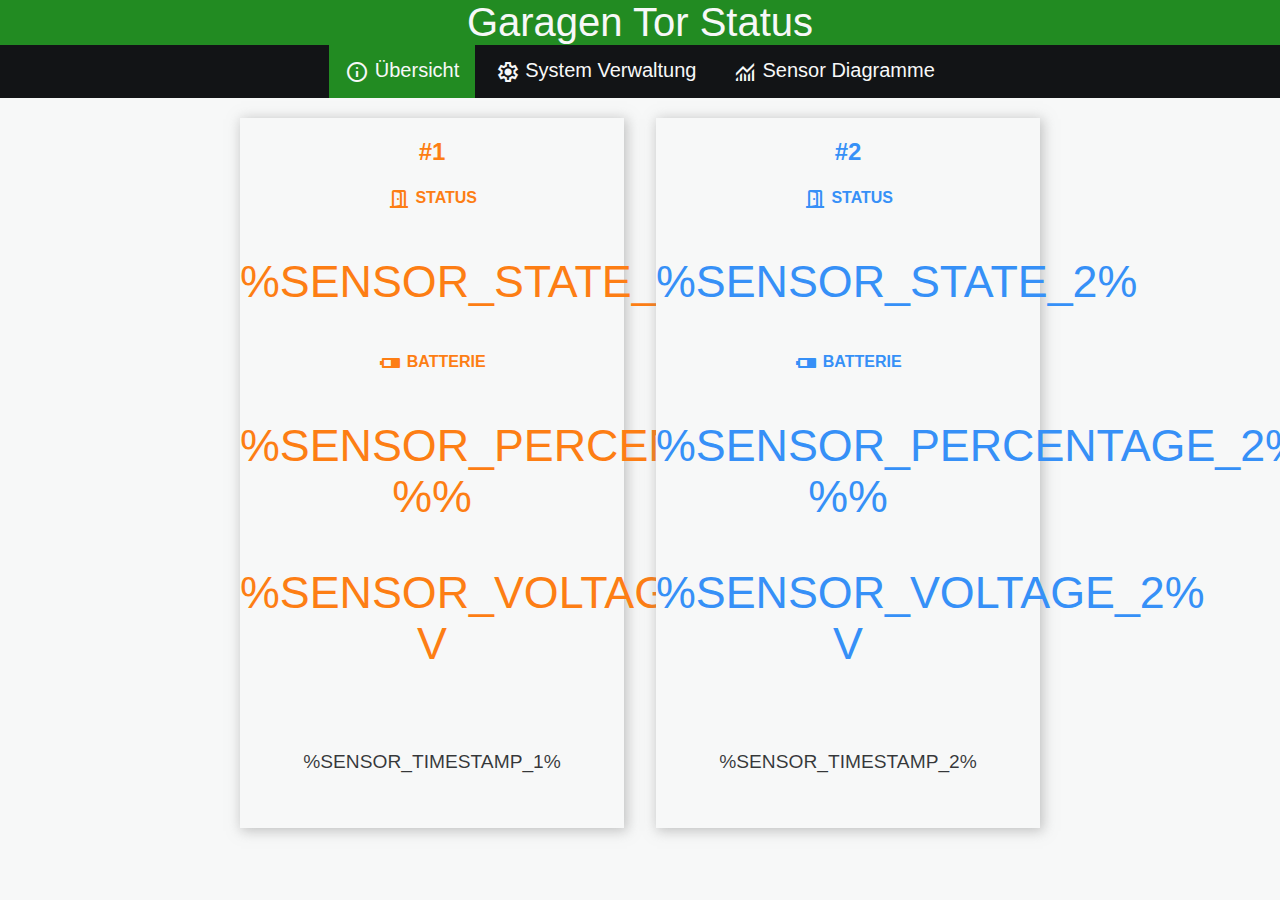
==== commit a838a34f: "Improved navigation menu again (better useability for mobile)" ====
--- a/IndoorStation/Software/data/index.html
+++ b/IndoorStation/Software/data/index.html
@@ -9,23 +9,16 @@
 		<link rel="stylesheet" type="text/css" href="style.css">
 	</head>
 	<body onload="bodyLoaded()">
-		<!-- https://codepen.io/shieldsma91/pen/zLpbLX -->
+		<div id="Heading">
+			<div>Garagen Tor Status</div>
+			<div id="SubHeading">Übersicht</div>
+		</div>
+		
 		<nav role="navigation">
-            <div id="Heading">
-				<div>Garagen Tor Status</div>
-				<div id="SubHeading">Übersicht</div>
-			</div>
-			<div id="menuToggle">
-				<input type="checkbox" />
-				<!-- Don't delete the following spans. They are used to display the hamburger icon -->
-				<span></span><span></span><span></span>
-				<ul id="menu">
-					<li><a href="/index.html"><i class="material-symbols-outlined">info</i> Übersicht</a></li>
-					<li><a href="/system_management.html"><i class="material-symbols-outlined">settings</i> System Verwaltung</a></li>
-					<li><a href="/sensor_history.html"><i class="material-symbols-outlined">monitoring</i> Sensor Diagramme</a></li>
-				</ul>
-			</div>
-        </nav>
+			<a href="/index.html" class="active"><i class="material-symbols-outlined">info</i> Übersicht</a>
+			<a href="/system_management.html"><i class="material-symbols-outlined">settings</i> System Verwaltung</a>
+			<a href="/sensor_history.html"><i class="material-symbols-outlined">monitoring</i> Sensor Diagramme</a>
+		</nav>
 		
 		<div class="content">
 			<div class="cards">
--- a/IndoorStation/Software/data/style.css
+++ b/IndoorStation/Software/data/style.css
@@ -21,140 +21,102 @@
 	background-color: var(--background-color);
 }
 
+#Heading
+{
+	position: sticky;
+	top: 0;
+	font-size: 40px;
+	background-color: var(--accent1-color);
+	color: var(--accent-text-color);
+	z-index: 10;	/* use a high value here. Otherwise the charts are displayed on top */
+}
+
+#SubHeading
+{
+	font-size: 30px;
+	background-color: var(--accent1-color);
+	color: var(--accent-text-color);
+	z-index: 10;	/* use a high value here. Otherwise the charts are displayed on top */
+}
+
 /* ----------------------------------------------------------------------------------------- */
-/* Style the navigation menu 																 */
-/* https://codepen.io/shieldsma91/pen/zLpbLX 												 */
+/* Style the navigation menu (mobile and desktop)											 */
+/* https://www.w3schools.com/howto/howto_css_bottom_nav.asp */
+
 nav
 {
-	height: 65px;
-	margin-bottom: 50px;
-}
-
-ul
-{
-	padding: 0;
-	list-style-type: none;
-}
-
-#menuToggle
-{
-	display: flex;
-	flex-direction: column;
-	position: absolute;
-	top: 50px;
-	left: 25px;
-	z-index: 1;
-	-webkit-user-select: none;
-	user-select: none;
-	width: 400px;
-	text-align: left;
-}
-
-#menuToggle input
-{
-	display: flex;
-	width: 40px;
-	height: 32px;
-	position: absolute;
-	cursor: pointer;
-	opacity: 0;
-	z-index: 2;
-}
-
-#menuToggle span
-{
-	display: flex;
-	width: 29px;
-	height: 2px;
-	margin-bottom: 5px;
-	position: relative;
-	background: var(--accent-text-color);
-	border-radius: 3px;
-	z-index: 1;
-	transform-origin: 5px 0px;
-	transition: transform 0.5s cubic-bezier(0.77,0.2,0.05,1.0),
-				background 0.5s cubic-bezier(0.77,0.2,0.05,1.0),
-				opacity 0.55s ease;
-}
-
-#menuToggle span:first-child
-{
-	transform-origin: 0% 0%;
-}
-
-#menuToggle span:nth-last-child(2)
-{
-	transform-origin: 0% 100%;
-}
-
-#menuToggle input:checked ~ span
-{
-	opacity: 1;
-	transform: rotate(45deg) translate(-3px, -1px);
-	background: var(--menu-text-color);
-}
-#menuToggle input:checked ~ span:nth-last-child(3)
-{
-	opacity: 0;
-	transform: rotate(0deg) scale(0.2, 0.2);
-}
-
-#menuToggle input:checked ~ span:nth-last-child(2)
-{
-	transform: rotate(-45deg) translate(0, -1px);
-}
-
-#menuToggle input:checked ~ ul
-{
-	transform: none;
-}
-
-#menu
-{
-	position: absolute;
-	box-shadow: 0 0 12px var(--box-shadow-color);
-	margin: -50px 0 0 -50px;
-	padding: 50px 50px 30px 50px;
-	padding-top: 125px;
+	overflow: hidden;
+	width: 100%;
 	background-color: var(--menu-background-color);
-	-webkit-font-smoothing: antialiased;
-	transform-origin: 0% 0%;
-	transform: translate(-100%, 0);
-	transition: transform 0.5s cubic-bezier(0.77,0.2,0.05,1.0);
-}
-
-#menu li
-{
-	padding: 10px 0;
-	transition-delay: 2s;
-}
-
-#menu a 
-{
+	z-index: 10;	/* use a high value here. Otherwise the charts are displayed on top */
+}
+
+/* Style the links inside the navigation bar */
+nav a 
+{
+	display: inline-block;
+	color: var(--menu-text-color);
+	text-align: center;
+	padding: 14px 16px;
 	text-decoration: none;
-	color: var(--menu-text-color);
-	opacity:1;
-	font-size: 1.5em;
-	transition: 200ms;
-}
-
-#menu a:hover
-{
-	opacity:0.5;
-}
-
-#Heading
-{
-	font-size: 40px;
+}
+
+/* Change the color of links on hover */
+nav a:hover 
+{
+	background-color: var(--mouse-over-background);
+	color: var(--mouse-over-text-color);
+}
+
+/* Add a color to the active/current link */
+nav a.active 
+{
 	background-color: var(--accent1-color);
 	color: var(--accent-text-color);
 }
 
-#SubHeading
-{
-	font-size: 30px;
-	background-color: var(--accent1-color);
-	color: var(--accent-text-color);
+/* navigation menu for mobile */
+@media only screen and (max-width: 480px)
+{
+	.size-controller
+	{
+		width: 100%;
+	}
+	.content 
+	{
+		margin-bottom: 70px;			/* to fit the bottom nav-mobile */
+	}
+	nav
+	{
+		position: fixed;
+		bottom: 0;
+	}
+	nav a 
+	{
+		font-size: 0;
+	}
+	nav a .material-symbols-outlined
+	{
+		font-size: 40px;
+	}
+}
+
+/* navigation menu for desktop */
+@media only screen and (min-width: 480px)
+{	
+	nav
+	{
+		position: sticky;
+		top: 45px;
+	}
+	nav a
+	{
+		font-size: 20px;
+	}
+	#SubHeading
+	{
+		display: none;
+	}
 }
 
 /* ----------------------------------------------------------------------------------------- */
@@ -171,7 +133,7 @@
 .card 
 { 
 	background-color: var(--background-color); 
-	box-shadow: 2px 2px 12px 1px var(--box-shadow-color); /*rgba*/ 
+	box-shadow: 2px 2px 12px 1px var(--box-shadow-color);
 }
 .cards 
 { 
@@ -254,10 +216,10 @@
 	--accent1-color: #228b22;
 	--accent-text-color: #F7F8F8;
 	--sensor1-color: #FD7E14;
-	--sensor2-color: #1B78E2;
-	--menu-background-color: #121416d8;	/*rgba*/ 
+	--sensor2-color: #3690F7;
+	--menu-background-color: #121416;	/*rgba*/ 
 	--menu-text-color: #F7F8F8;	
-	--mouse-over-background: #DDDDDD;
+	--mouse-over-background: #CCCCCC;
 	--mouse-over-text-color: #000000;
 	--chart-grid-line-color: #CCCCCC; 
 	--disabled-background: #EEEEEE;
@@ -278,16 +240,16 @@
 		--accent1-color: #228b22;
 		--accent-text-color: #F7F8F8;
 		--sensor1-color: #FD7E14;
-		--sensor2-color: #1B78E2;		
-		--menu-background-color: #F7F8F8d8;	/*rgba*/ 
+		--sensor2-color: #3690F7;		
+		--menu-background-color: #D7D8D8;	/*rgba*/ 
 		--menu-text-color: #212a2e;		
-		--mouse-over-background: #DDDDDD;
+		--mouse-over-background: #CCCCCC;
 		--mouse-over-text-color: #000000;
 		--chart-grid-line-color: #666666;
 		--disabled-background: #222222;
 		--disabled-text-color: #FFFFFF;
 		--chart-loading-background: #FFFFFF;
 		--chart-loading-text-color: #212a2e;
-		--error-color: #FF0000;
+		--error-color: #FF5555;
 	}
 }